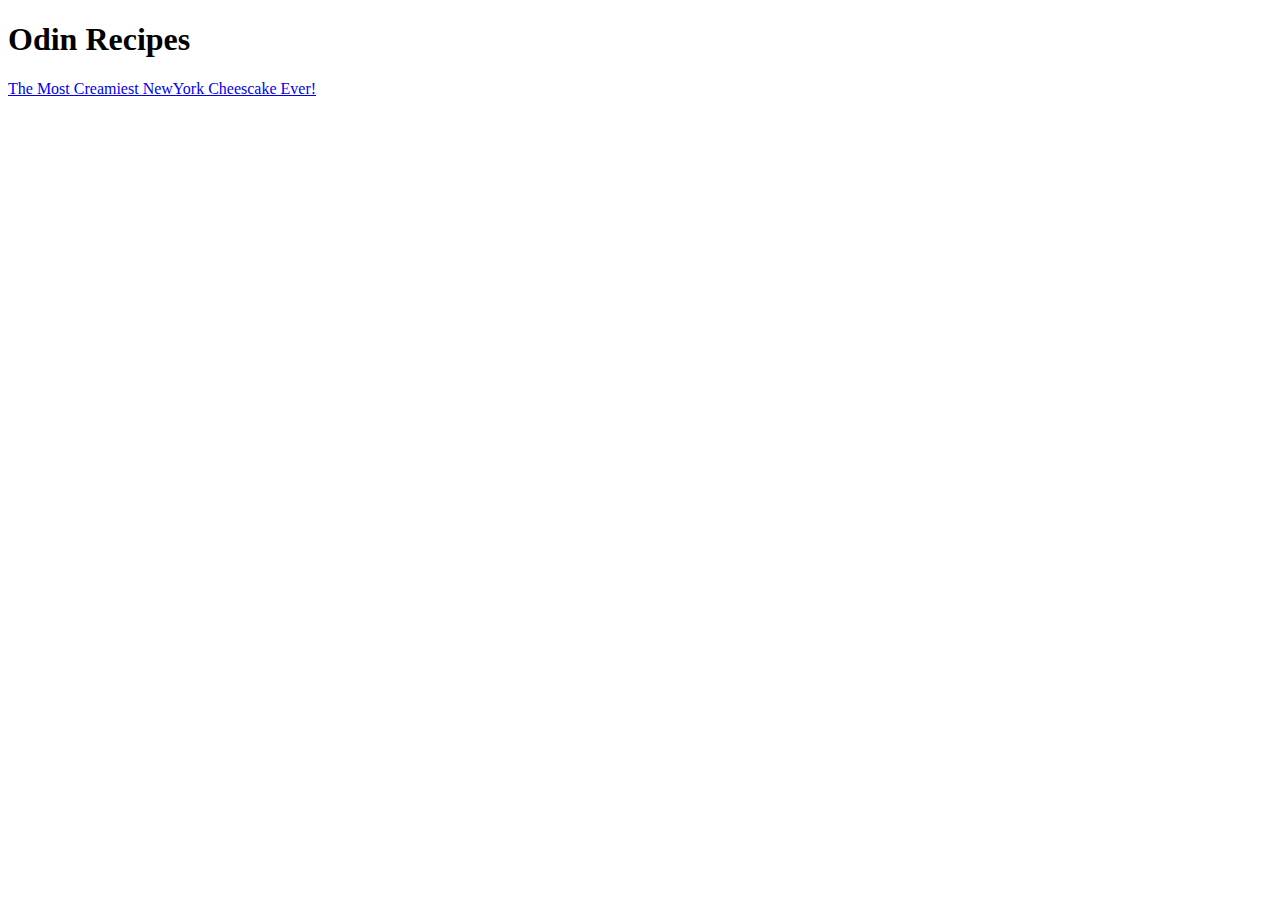
==== index.html @ 71db701b "so far a boilerplate with a link to just one recipe" ====
<!DOCTYPE html>
<html lang="en">
    <head>
        <meta charset="UTF-8">
        <title>Odin Recipes</title>
    </head>

    <body>
        <h1>Odin Recipes</h1>
        <a href="./recipes/nycheesecake.html">The Most Creamiest NewYork Cheescake Ever!</a>
    </body>

</html>
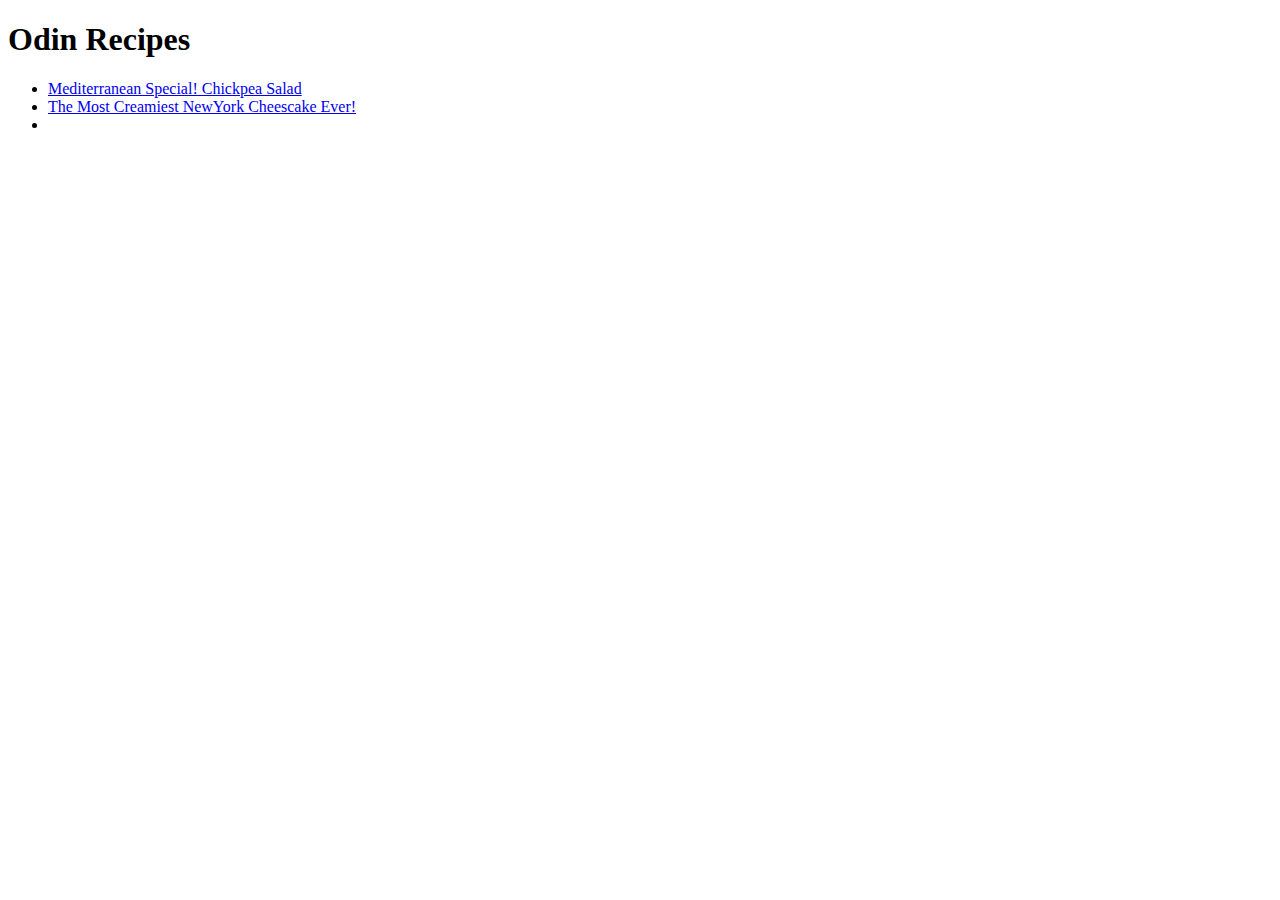
==== commit 94c494b1: "Adding the recipes now in the form of an unordered list" ====
--- a/index.html
+++ b/index.html
@@ -7,7 +7,13 @@
 
     <body>
         <h1>Odin Recipes</h1>
-        <a href="./recipes/nycheesecake.html">The Most Creamiest NewYork Cheescake Ever!</a>
+        <ul>
+            <li><a href="./recipes/chickpeasalad.html">Mediterranean Special! Chickpea Salad</a></li>
+
+            <li><a href="./recipes/nycheesecake.html">The Most Creamiest NewYork Cheescake Ever!</a></li>
+        
+            <li><a href=""
+        </ul>
     </body>
 
 </html>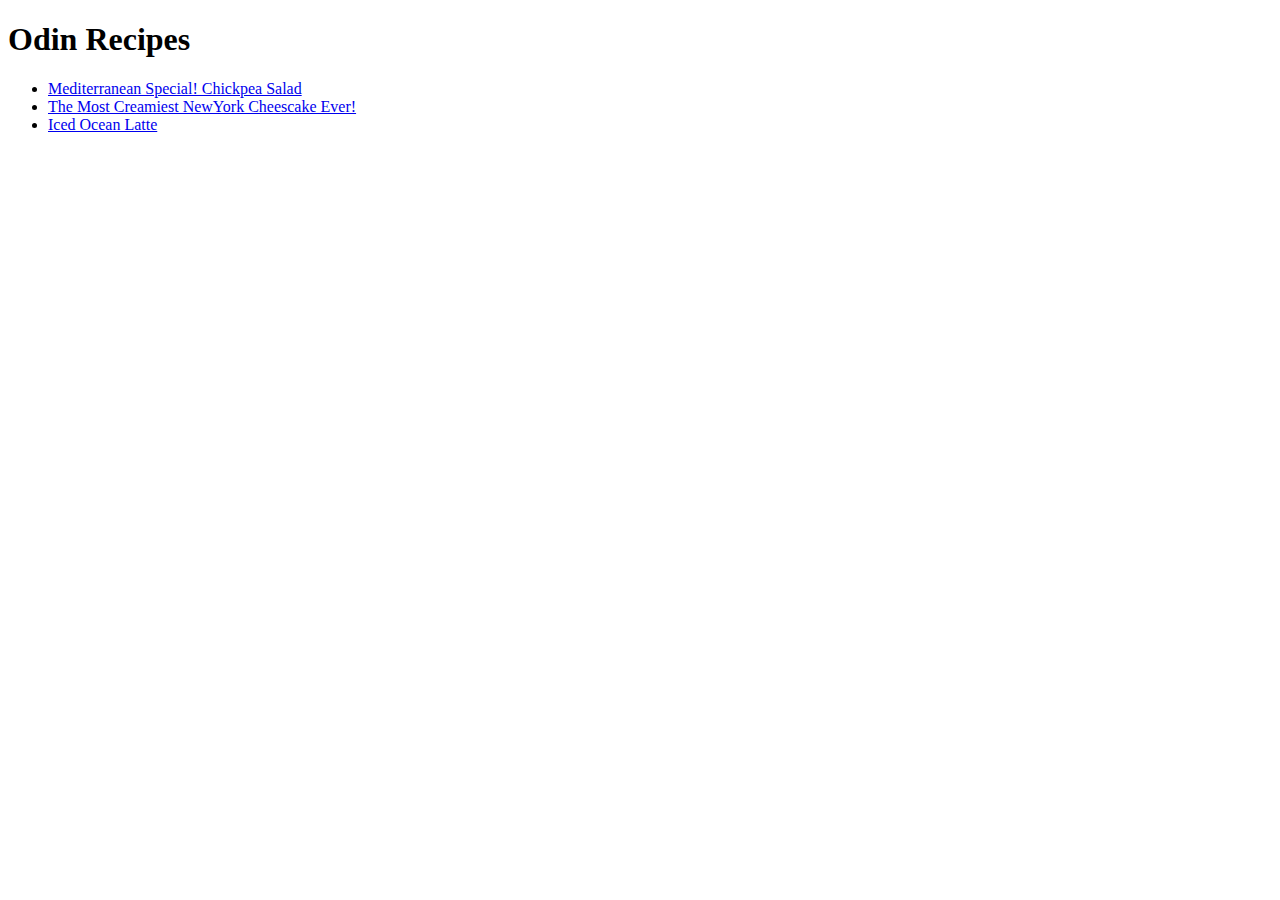
==== commit 5068432e: "link to the coffee recipe added on the main (index) page" ====
--- a/index.html
+++ b/index.html
@@ -12,7 +12,7 @@
 
             <li><a href="./recipes/nycheesecake.html">The Most Creamiest NewYork Cheescake Ever!</a></li>
         
-            <li><a href=""
+            <li><a href="./recipes/coffee.html">Iced Ocean Latte</a>
         </ul>
     </body>
 
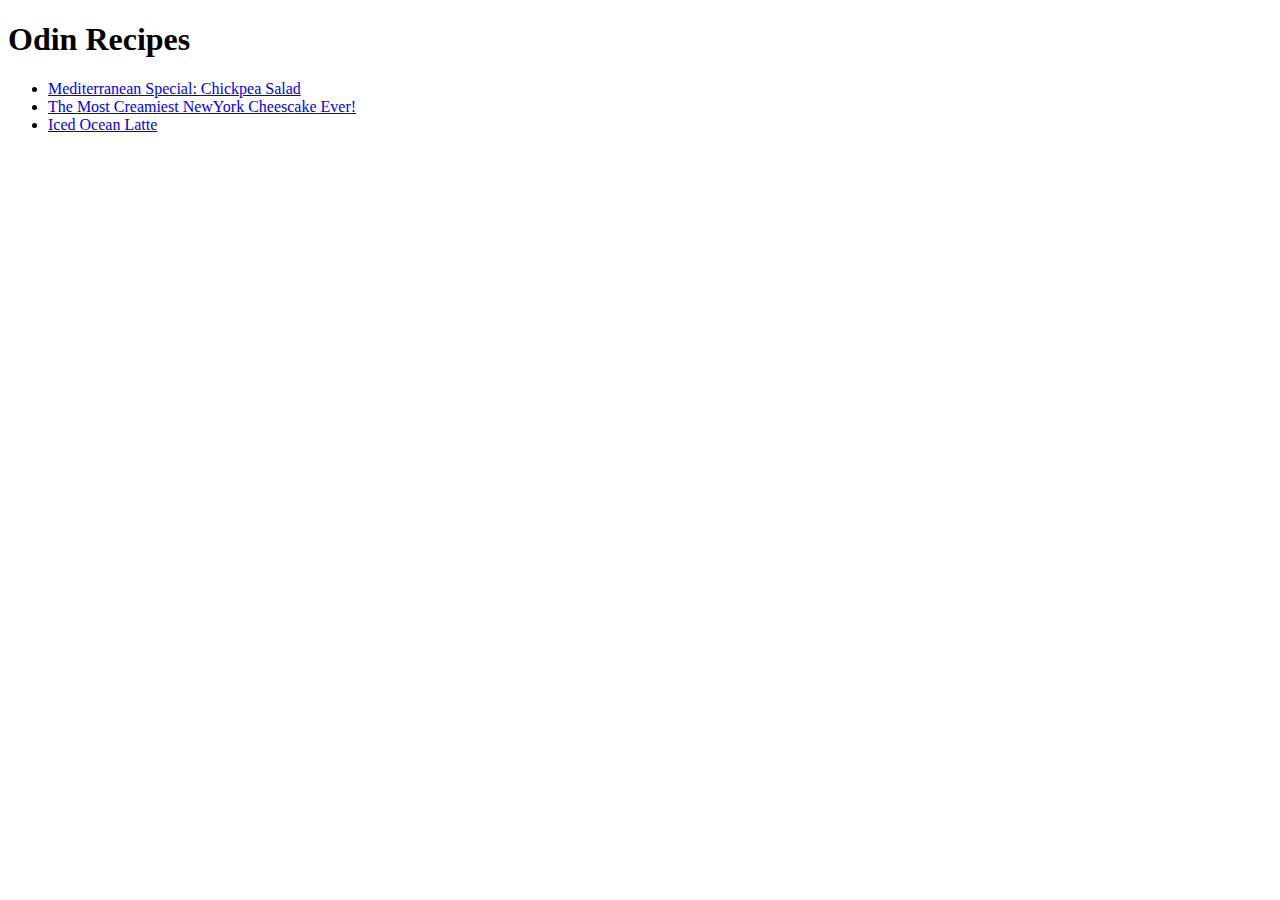
==== commit 7a88575e: "replaced ! with : was not liking the exclamation mark" ====
--- a/index.html
+++ b/index.html
@@ -8,7 +8,7 @@
     <body>
         <h1>Odin Recipes</h1>
         <ul>
-            <li><a href="./recipes/chickpeasalad.html">Mediterranean Special! Chickpea Salad</a></li>
+            <li><a href="./recipes/chickpeasalad.html">Mediterranean Special: Chickpea Salad</a></li>
 
             <li><a href="./recipes/nycheesecake.html">The Most Creamiest NewYork Cheescake Ever!</a></li>
         
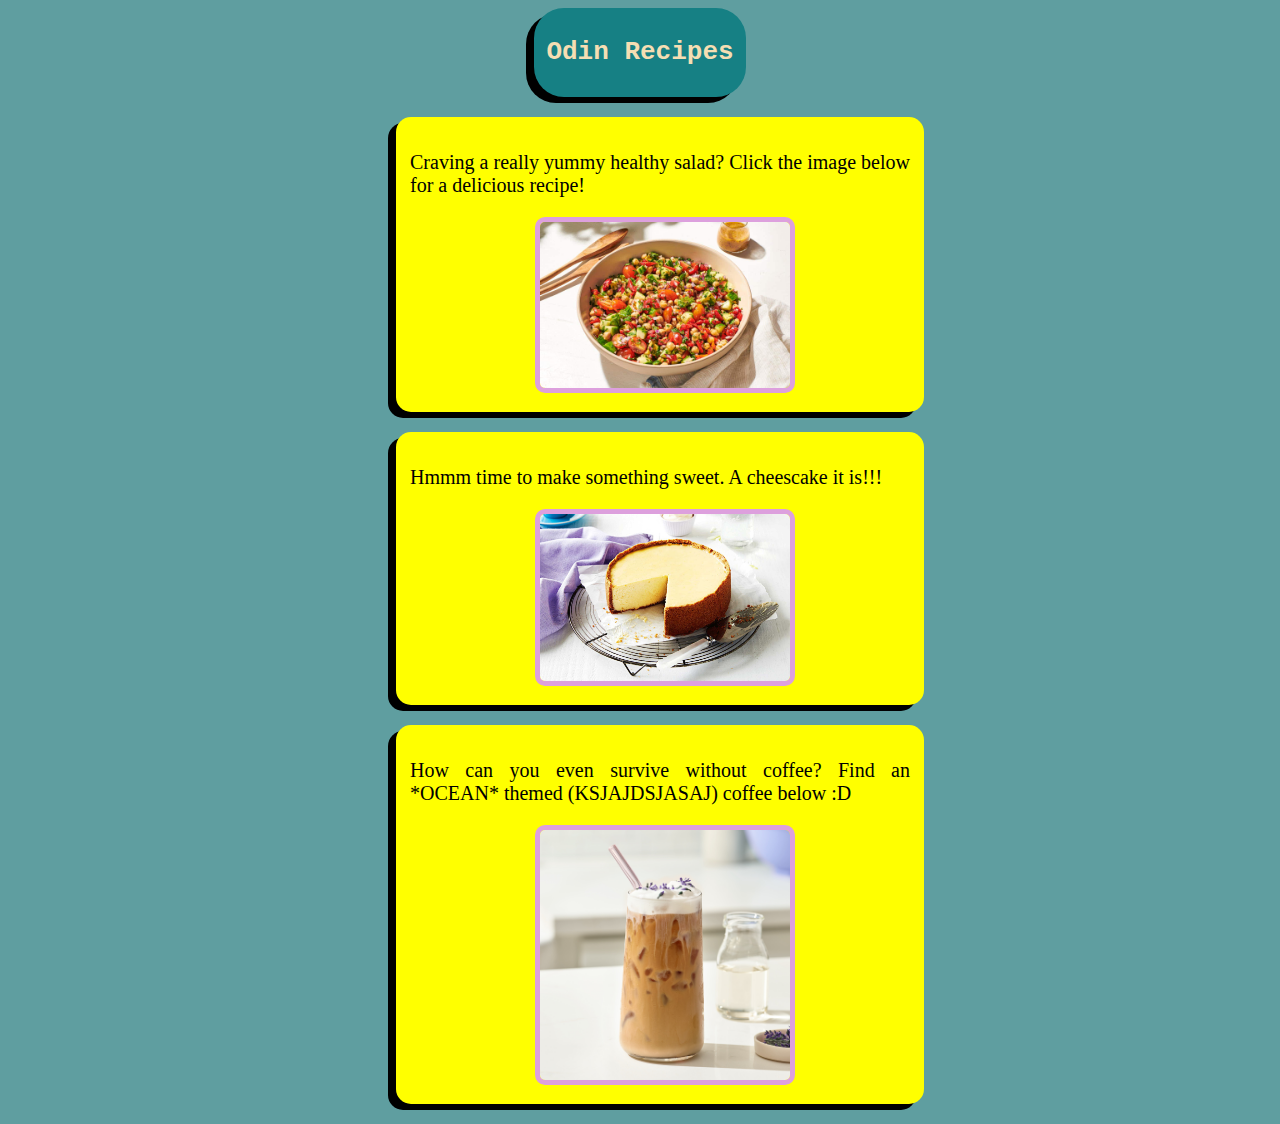
==== commit ed6d46ef: "added classes and divs for styling" ====
--- a/index.html
+++ b/index.html
@@ -1,19 +1,35 @@
 <!DOCTYPE html>
 <html lang="en">
+
     <head>
         <meta charset="UTF-8">
+        <link rel="stylesheet" href="style.css">
         <title>Odin Recipes</title>
     </head>
 
     <body>
-        <h1>Odin Recipes</h1>
-        <ul>
-            <li><a href="./recipes/chickpeasalad.html">Mediterranean Special: Chickpea Salad</a></li>
+        <div class="main-page">
+            <div class="main-heading">
+                <h1>Odin Recipes</h1>
+            </div>
+                <ul>
+                    <div class="recipe-box">
+                    <p> Craving a really yummy healthy salad? Click the image below for a delicious recipe!</p>
+                    <li><a href="./recipes/chickpeasalad.html" class="links" title="salad recipe" target="_blank"><img  src="./img/salad.jpg" alt="A very colorful and fresh salad"></a></li>
+                    </div>
 
-            <li><a href="./recipes/nycheesecake.html">The Most Creamiest NewYork Cheescake Ever!</a></li>
-        
-            <li><a href="./recipes/coffee.html">Iced Ocean Latte</a>
-        </ul>
+                    <div class="recipe-box">
+                    <p> Hmmm time to make something sweet. A cheescake it is!!! </p>
+                    <li><a href="./recipes/nycheesecake.html" class="links" title="cheescake recipe" target="_blank"><img src="./img/nycheesecake.jpg" alt="A very creamy looking classic NY cheescake"></a></li>
+                    </div>
+
+                    <div class="recipe-box">
+                    <p> How can you even survive without coffee? Find an *OCEAN* themed (KSJAJDSJASAJ) coffee below :D </p>
+                    <li><a href="./recipes/coffee.html" class="links" title="coffee recipe" target="_blank"><img src="./img/coffee.jpg" alt="Iced Ocean Latte"></a></li>
+                    </div>
+                </ul>
+            </div>  
+        </div>      
     </body>
 
 </html>--- a/style.css
+++ b/style.css
@@ -0,0 +1,53 @@
+/* styling */
+
+.main-page, body{
+    background-color: cadetblue;
+    color: wheat;
+}
+
+.main-heading {
+    font-family: monospace;
+    font-size: 30;
+    background-color: rgb(22, 128, 132);
+    padding: 12px;
+    margin: auto;
+    width: fit-content;
+    border-radius: 30px;
+    box-shadow: -8px 6px black;
+    
+}
+
+.recipe-box {
+    color: black;
+    font-family: Garamond;
+    font-size: 20px;
+    background-color: rgb(255, 255, 0);
+    list-style: none;
+    width: 500px;
+    text-align: justify;
+    padding: 14px;
+    margin: 20px auto;
+    border-radius: 15px;
+    box-shadow: -8px 6px black;
+
+}
+
+.recipe-box:hover {
+    background-color: plum;
+}
+
+.recipe-box img{
+    object-fit: contain;
+    margin-left: 25%;
+    margin-right: 25%;
+    width: 50%;
+    border-radius: 10px;
+    border: 5px solid plum;
+    position: relative;
+
+}
+
+.recipe-box img:hover{
+    opacity: 0.8;
+}
+
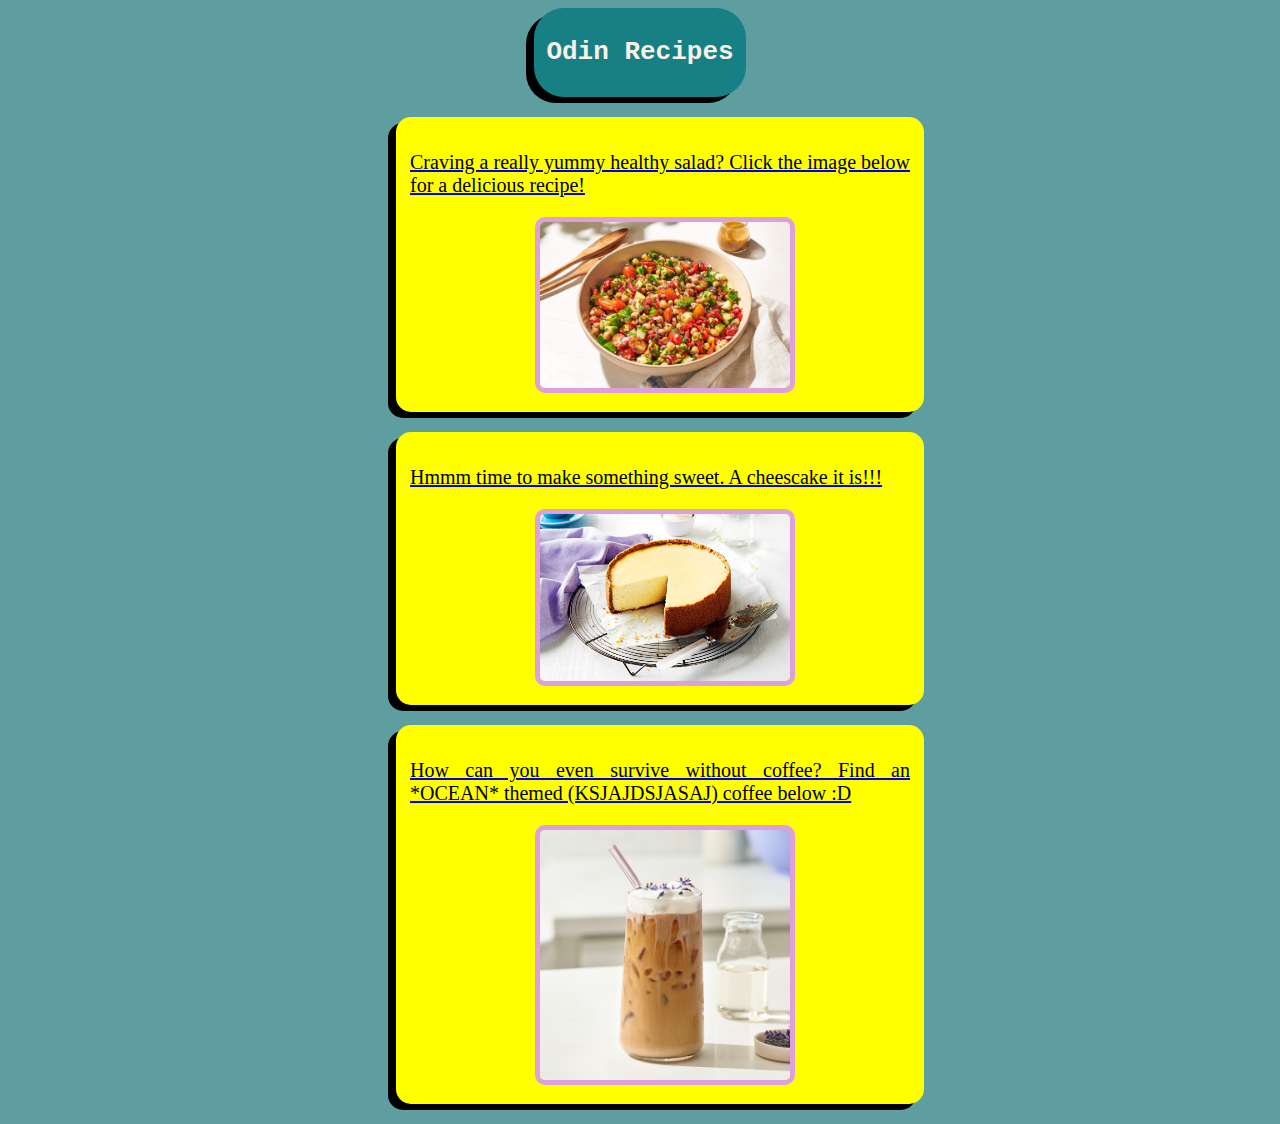
==== commit 0a877098: "prev only the image was linked to the recipe, now the entire box is." ====
--- a/index.html
+++ b/index.html
@@ -7,26 +7,30 @@
         <title>Odin Recipes</title>
     </head>
 
-    <body>
+    <body class="main-bg-color">
         <div class="main-page">
             <div class="main-heading">
                 <h1>Odin Recipes</h1>
             </div>
                 <ul>
-                    <div class="recipe-box">
-                    <p> Craving a really yummy healthy salad? Click the image below for a delicious recipe!</p>
-                    <li><a href="./recipes/chickpeasalad.html" class="links" title="salad recipe" target="_blank"><img  src="./img/salad.jpg" alt="A very colorful and fresh salad"></a></li>
-                    </div>
-
-                    <div class="recipe-box">
-                    <p> Hmmm time to make something sweet. A cheescake it is!!! </p>
-                    <li><a href="./recipes/nycheesecake.html" class="links" title="cheescake recipe" target="_blank"><img src="./img/nycheesecake.jpg" alt="A very creamy looking classic NY cheescake"></a></li>
-                    </div>
-
-                    <div class="recipe-box">
-                    <p> How can you even survive without coffee? Find an *OCEAN* themed (KSJAJDSJASAJ) coffee below :D </p>
-                    <li><a href="./recipes/coffee.html" class="links" title="coffee recipe" target="_blank"><img src="./img/coffee.jpg" alt="Iced Ocean Latte"></a></li>
-                    </div>
+                    <a href="./recipes/chickpeasalad.html" class="links" title="salad recipe" target="_blank">
+                        <div class="recipe-box">
+                        <p> Craving a really yummy healthy salad? Click the image below for a delicious recipe!</p>
+                        <li><img  src="./img/salad.jpg" alt="A very colorful and fresh salad"></li>
+                        </div>
+                    </a>
+                    <a href="./recipes/nycheesecake.html" class="links" title="cheescake recipe" target="_blank">
+                        <div class="recipe-box">
+                        <p> Hmmm time to make something sweet. A cheescake it is!!! </p>
+                        <li><img src="./img/nycheesecake.jpg" alt="A very creamy looking classic NY cheescake"></li>
+                        </div>
+                    </a>
+                    <a href="./recipes/coffee.html" class="links" title="coffee recipe" target="_blank">
+                        <div class="recipe-box">
+                        <p> How can you even survive without coffee? Find an *OCEAN* themed (KSJAJDSJASAJ) coffee below :D </p>
+                        <li><img src="./img/coffee.jpg" alt="Iced Ocean Latte"></li>
+                        </div>
+                    </a>
                 </ul>
             </div>  
         </div>      
--- a/style.css
+++ b/style.css
@@ -2,7 +2,7 @@
 
 .main-page, body{
     background-color: cadetblue;
-    color: wheat;
+    color: linen;
 }
 
 .main-heading {
